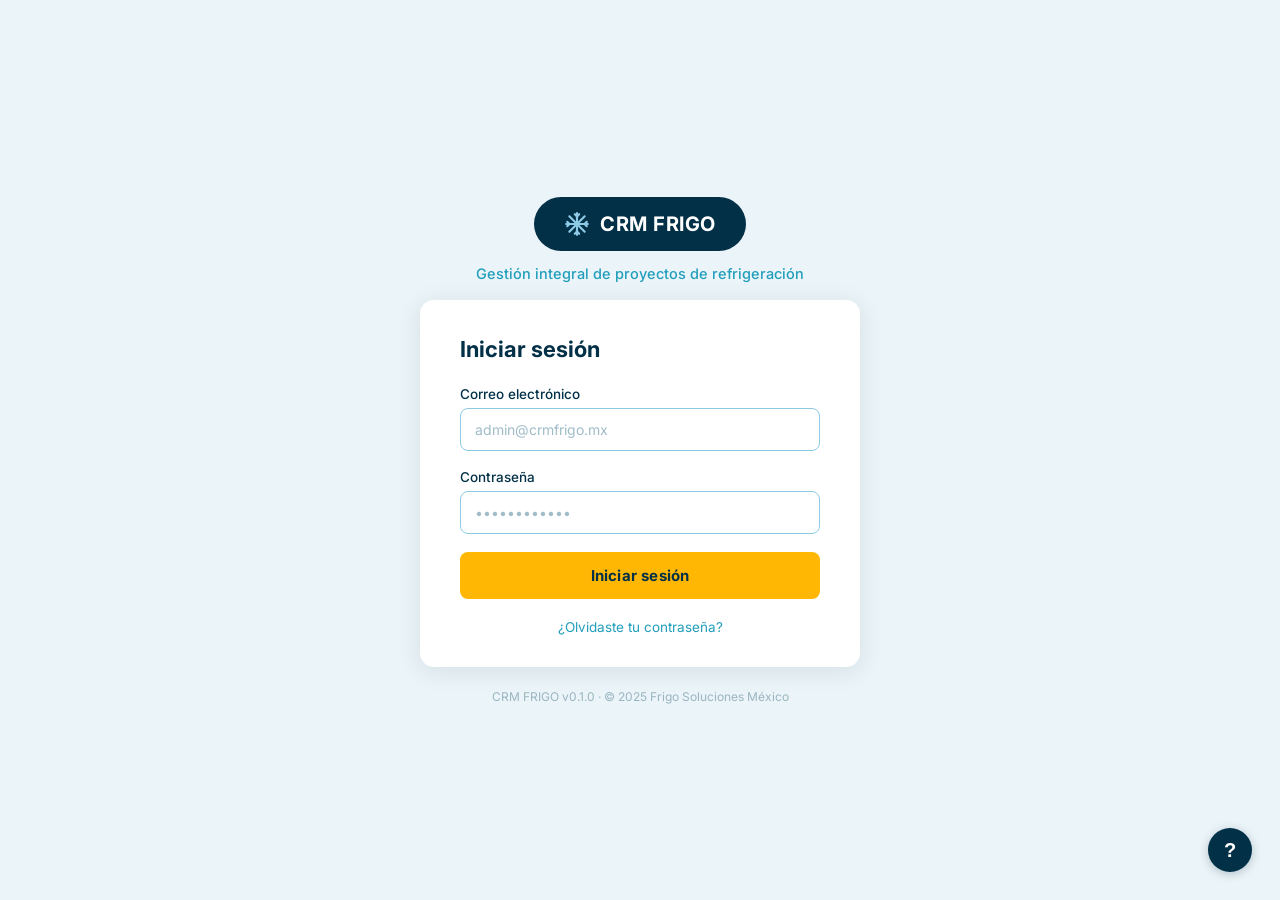
==== templates/login/index.html @ b9c93186 "feat: MVP base — auth JWT, dominio térmico, CRM stubs, login page - Motor de cálculo Bohn BCT-025: S" ====
<!DOCTYPE html>
<html lang="es">
<head>
    <meta charset="UTF-8">
    <meta name="viewport" content="width=device-width, initial-scale=1.0">
    <title>CRM FRIGO — Iniciar sesión</title>

    <!-- Inter font — la tipografía del diseño -->
    <link rel="preconnect" href="https://fonts.googleapis.com">
    <link rel="preconnect" href="https://fonts.gstatic.com" crossorigin>
    <link href="https://fonts.googleapis.com/css2?family=Inter:wght@400;500;600;700&display=swap" rel="stylesheet">

    <link rel="stylesheet" href="/static/css/login.css">
</head>
<body>

<div class="login-page">

    <!-- ── Logo pill ──────────────────────────────────────────── -->
    <div class="logo-pill">
        <!-- Ícono de copo de nieve SVG — más preciso que el emoji -->
        <svg viewBox="0 0 24 24" fill="none" stroke="#8ECAE6" stroke-width="2"
             stroke-linecap="round" stroke-linejoin="round">
            <line x1="12" y1="2" x2="12" y2="22"/>
            <line x1="2" y1="12" x2="22" y2="12"/>
            <line x1="4.93" y1="4.93" x2="19.07" y2="19.07"/>
            <line x1="19.07" y1="4.93" x2="4.93" y2="19.07"/>
            <circle cx="12" cy="12" r="2" fill="#8ECAE6" stroke="none"/>
            <!-- brazos del copo -->
            <line x1="12" y1="5"  x2="10" y2="3"/>
            <line x1="12" y1="5"  x2="14" y2="3"/>
            <line x1="12" y1="19" x2="10" y2="21"/>
            <line x1="12" y1="19" x2="14" y2="21"/>
            <line x1="5"  y1="12" x2="3"  y2="10"/>
            <line x1="5"  y1="12" x2="3"  y2="14"/>
            <line x1="19" y1="12" x2="21" y2="10"/>
            <line x1="19" y1="12" x2="21" y2="14"/>
        </svg>
        CRM FRIGO
    </div>

    <!-- ── Tagline ───────────────────────────────────────────── -->
    <p class="tagline">Gestión integral de proyectos de refrigeración</p>

    <!-- ── Tarjeta de login ──────────────────────────────────── -->
    <div class="card">

        <h1 class="card-title">Iniciar sesión</h1>

        <!-- Mensaje de error — oculto hasta que JS lo active -->
        <div class="error-box" id="errorBox">
            <span id="errorText"></span>
        </div>

        <form id="loginForm" novalidate>

            <div class="field">
                <label for="email">Correo electrónico</label>
                <input
                    type="email"
                    id="email"
                    name="email"
                    placeholder="admin@crmfrigo.mx"
                    autocomplete="email"
                    required
                >
            </div>

            <div class="field">
                <label for="password">Contraseña</label>
                <input
                    type="password"
                    id="password"
                    name="password"
                    placeholder="••••••••••••"
                    autocomplete="current-password"
                    required
                >
            </div>

            <button type="submit" class="btn-primary" id="submitBtn">
                Iniciar sesión
            </button>

        </form>

        <a href="#" class="forgot-link">¿Olvidaste tu contraseña?</a>

    </div>
    <!-- /card -->

    <!-- ── Pie de página ─────────────────────────────────────── -->
    <p class="login-footer">CRM FRIGO v0.1.0 · © 2025 Frigo Soluciones México</p>

</div>
<!-- /login-page -->

<!-- ── Botón de ayuda flotante ──────────────────────────────── -->
<button class="help-btn" title="Ayuda" onclick="alert('Contacta al administrador del sistema.')">
    ?
</button>

<!-- ── Lógica del formulario ────────────────────────────────── -->
<script>
    const form      = document.getElementById('loginForm');
    const submitBtn = document.getElementById('submitBtn');
    const errorBox  = document.getElementById('errorBox');
    const errorText = document.getElementById('errorText');

    function showError(msg) {
        errorText.textContent = msg;
        errorBox.style.display = 'block';
    }

    function hideError() {
        errorBox.style.display = 'none';
    }

    function setLoading(loading) {
        submitBtn.disabled = loading;
        submitBtn.textContent = loading ? 'Iniciando sesión...' : 'Iniciar sesión';
    }

    form.addEventListener('submit', async (e) => {
        e.preventDefault();
        hideError();

        const email    = document.getElementById('email').value.trim();
        const password = document.getElementById('password').value;

        if (!email || !password) {
            showError('Por favor ingresa tu correo y contraseña.');
            return;
        }

        setLoading(true);

        try {
            const response = await fetch('/auth/login', {
                method: 'POST',
                headers: { 'Content-Type': 'application/json' },
                body: JSON.stringify({ email, password }),
            });

            const data = await response.json();

            if (response.ok) {
                // Guardar el token y datos del usuario en el navegador
                localStorage.setItem('access_token', data.access_token);
                localStorage.setItem('rol',    data.rol);
                localStorage.setItem('nombre', data.nombre);

                // Redirigir al dashboard del rol correspondiente
                // TODO: cuando existan las rutas del dashboard, cambiar aquí
                window.location.href = '/docs';

            } else {
                // El servidor devolvió un error (401, 422, etc.)
                showError(data.detail || 'Credenciales incorrectas.');
                setLoading(false);
            }

        } catch (err) {
            // Error de red — el servidor no está corriendo o no hay conexión
            showError('No se puede conectar con el servidor. Inténtalo de nuevo.');
            setLoading(false);
        }
    });
</script>

</body>
</html>
---- static/css/login.css ----
/* ============================================================
   CRM FRIGO — Login Page
   Paleta:
     Navy   #023047   fondo logo, textos principales
     Teal   #219EBC   tagline, links, focus
     Sky    #8ECAE6   bordes de inputs
     Amber  #FFB703   botón principal
     Orange #FB8500   hover del botón, alertas
     Bg     #EBF4F8   fondo de página
   ============================================================ */

/* Reset y base */
*, *::before, *::after {
    box-sizing: border-box;
    margin: 0;
    padding: 0;
}

body {
    font-family: 'Inter', -apple-system, BlinkMacSystemFont, 'Segoe UI', sans-serif;
    background-color: #EBF4F8;
    min-height: 100vh;
    display: flex;
    align-items: center;
    justify-content: center;
}

/* ── Wrapper principal ─────────────────────────────────────── */
.login-page {
    display: flex;
    flex-direction: column;
    align-items: center;
    gap: 14px;
    width: 100%;
    padding: 32px 16px;
}

/* ── Logo pill ─────────────────────────────────────────────── */
/* La cápsula oscura con el ícono de copo de nieve y "CRM FRIGO" */
.logo-pill {
    display: inline-flex;
    align-items: center;
    gap: 10px;
    background-color: #023047;
    color: #ffffff;
    font-size: 20px;
    font-weight: 700;
    letter-spacing: 0.5px;
    padding: 14px 30px;
    border-radius: 50px;        /* píldora perfecta */
}

.logo-pill svg {
    width: 26px;
    height: 26px;
    flex-shrink: 0;
}

/* ── Tagline ────────────────────────────────────────────────── */
.tagline {
    color: #219EBC;
    font-size: 14.5px;
    font-weight: 500;
    text-align: center;
}

/* ── Tarjeta del formulario ─────────────────────────────────── */
.card {
    background: #ffffff;
    border-radius: 14px;
    padding: 36px 40px 32px;
    width: 100%;
    max-width: 440px;
    box-shadow: 0 4px 24px rgba(2, 48, 71, 0.10);
    margin-top: 4px;
}

.card-title {
    font-size: 22px;
    font-weight: 700;
    color: #023047;
    margin-bottom: 24px;
}

/* ── Mensaje de error ───────────────────────────────────────── */
.error-box {
    display: none;          /* oculto por defecto, JS lo muestra */
    background: #fff0f0;
    border: 1px solid #FB8500;
    border-radius: 8px;
    padding: 10px 14px;
    margin-bottom: 18px;
    font-size: 13.5px;
    color: #c0392b;
    line-height: 1.4;
}

/* ── Campos del formulario ──────────────────────────────────── */
.field {
    margin-bottom: 18px;
}

.field label {
    display: block;
    font-size: 13.5px;
    font-weight: 500;
    color: #023047;
    margin-bottom: 6px;
}

.field input {
    width: 100%;
    padding: 12px 14px;
    font-family: inherit;
    font-size: 14px;
    color: #023047;
    background: #ffffff;
    border: 1.5px solid #8ECAE6;
    border-radius: 8px;
    outline: none;
    transition: border-color 0.18s ease;
}

.field input::placeholder {
    color: #a0bcc8;
}

.field input:focus {
    border-color: #219EBC;
    box-shadow: 0 0 0 3px rgba(33, 158, 188, 0.12);
}

/* ── Botón principal ────────────────────────────────────────── */
.btn-primary {
    display: block;
    width: 100%;
    padding: 14px;
    margin-top: 8px;
    background-color: #FFB703;
    color: #023047;
    font-family: inherit;
    font-size: 15px;
    font-weight: 700;
    text-align: center;
    border: none;
    border-radius: 8px;
    cursor: pointer;
    transition: background-color 0.18s ease;
    letter-spacing: 0.2px;
}

.btn-primary:hover:not(:disabled) {
    background-color: #FB8500;
}

.btn-primary:disabled {
    opacity: 0.65;
    cursor: not-allowed;
}

/* ── Link de olvidaste contraseña ────────────────────────────── */
.forgot-link {
    display: block;
    text-align: center;
    margin-top: 20px;
    font-size: 13.5px;
    color: #219EBC;
    text-decoration: none;
    transition: color 0.15s;
}

.forgot-link:hover {
    color: #023047;
    text-decoration: underline;
}

/* ── Footer ─────────────────────────────────────────────────── */
.login-footer {
    color: #9ab5c0;
    font-size: 12px;
    margin-top: 8px;
    text-align: center;
}

/* ── Botón de ayuda flotante (esquina inferior derecha) ──────── */
.help-btn {
    position: fixed;
    bottom: 28px;
    right: 28px;
    width: 44px;
    height: 44px;
    background: #023047;
    color: white;
    border: none;
    border-radius: 50%;
    font-size: 20px;
    font-weight: 700;
    cursor: pointer;
    display: flex;
    align-items: center;
    justify-content: center;
    box-shadow: 0 2px 10px rgba(2, 48, 71, 0.25);
    transition: background 0.18s;
    line-height: 1;
}

.help-btn:hover {
    background: #219EBC;
}

/* ── Responsive — pantallas pequeñas ────────────────────────── */
@media (max-width: 480px) {
    .card {
        padding: 28px 22px 24px;
    }

    .logo-pill {
        font-size: 18px;
        padding: 12px 24px;
    }
}
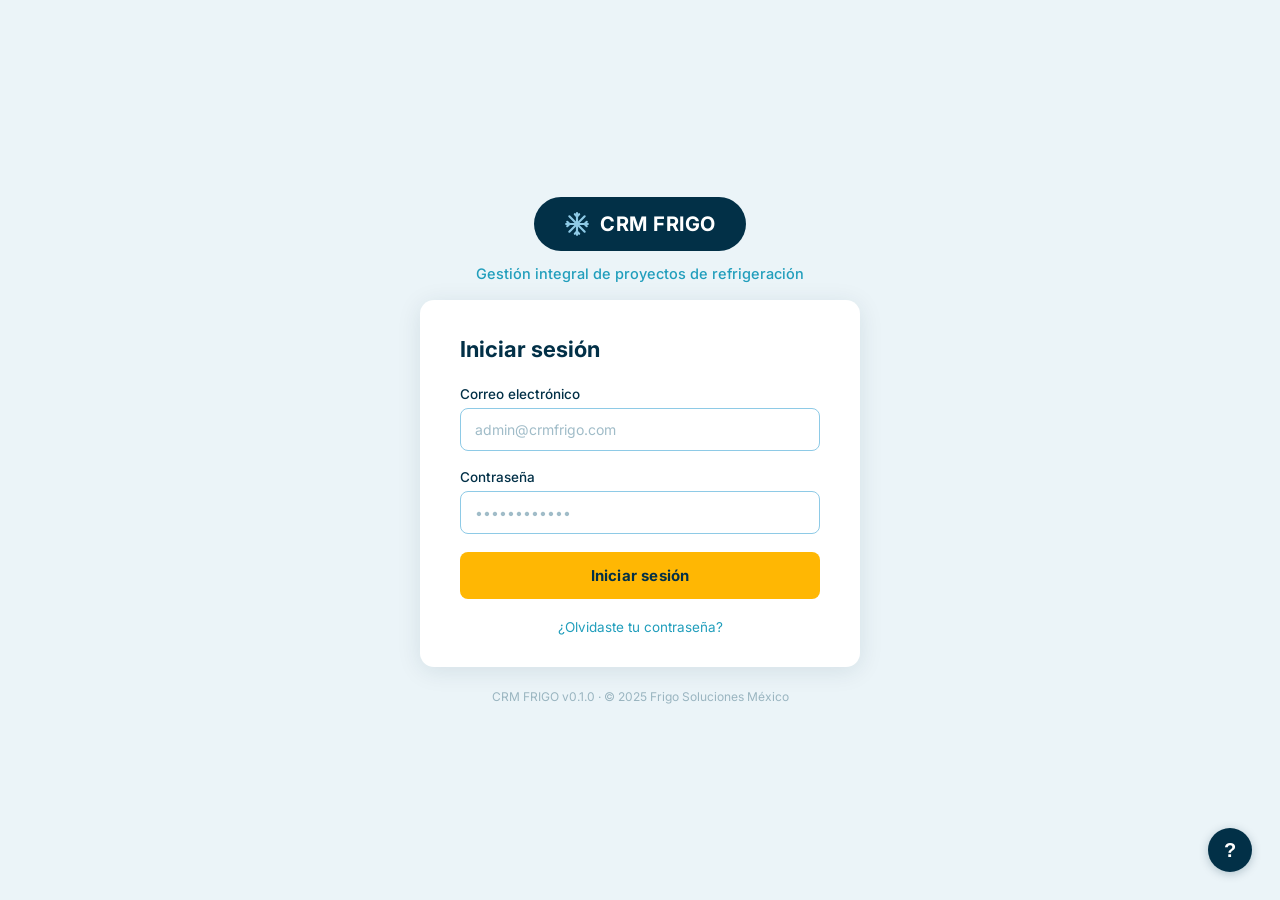
==== commit d7104966: "agregamos dashboard plantilla inicio" ====
--- a/templates/login/index.html
+++ b/templates/login/index.html
@@ -60,7 +60,7 @@
                     type="email"
                     id="email"
                     name="email"
-                    placeholder="admin@crmfrigo.mx"
+                    placeholder="admin@crmfrigo.com"
                     autocomplete="email"
                     required
                 >
@@ -150,9 +150,8 @@
                 localStorage.setItem('rol',    data.rol);
                 localStorage.setItem('nombre', data.nombre);
 
-                // Redirigir al dashboard del rol correspondiente
-                // TODO: cuando existan las rutas del dashboard, cambiar aquí
-                window.location.href = '/docs';
+                // Redirigir al dashboard principal
+                window.location.href = '/dashboard';
 
             } else {
                 // El servidor devolvió un error (401, 422, etc.)
